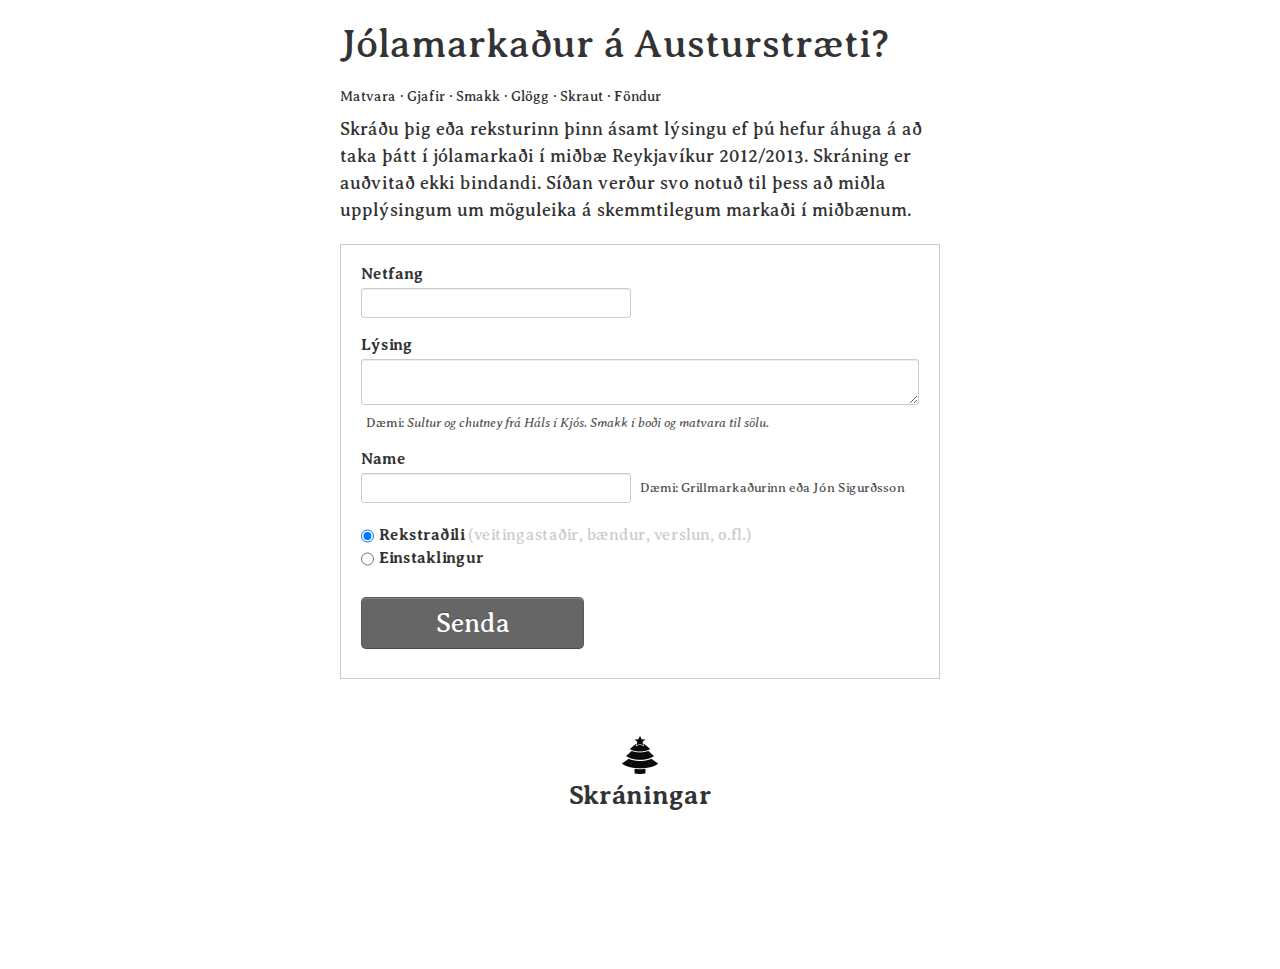
==== public/index.html @ e6374b9e "init" ====
<!doctype html>
<!--[if lt IE 7]> <html class="no-js lt-ie9 lt-ie8 lt-ie7" lang="en"> <![endif]-->
<!--[if IE 7]>    <html class="no-js lt-ie9 lt-ie8" lang="en"> <![endif]-->
<!--[if IE 8]>    <html class="no-js lt-ie9" lang="en"> <![endif]-->
<!--[if gt IE 8]><!--> <html class="no-js" lang="en"> <!--<![endif]-->
  <head>
    <meta charset="utf-8">
    <meta http-equiv="X-UA-Compatible" content="IE=edge,chrome=1">
    <title></title>
    <meta name="description" content="">
    <meta name="viewport" content="width=device-width">

    <!-- Place favicon.ico and apple-touch-icon.png in the root directory: mathiasbynens.be/notes/touch-icons -->

    <script>
      // Enable Brunch HTML/CSS Auto Reload
      window.brunch = window.brunch || {};
      window.brunch['auto-reload'] = { enabled: true };
    </script>
    <link href='http://fonts.googleapis.com/css?family=Averia+Serif+Libre:400,700,700italic' rel='stylesheet' type='text/css'>
    <link rel="stylesheet" href="stylesheets/app.css">
    <script src="javascripts/modernizr-2.6.1.js"></script>
  </head>

  <body class="application">
    <!--[if lt IE 8]>
      <p class="chromeframe">You are using an outdated browser. <a href="http://browsehappy.com/">Upgrade your browser today</a> or <a href="http://www.google.com/chromeframe/?redirect=true">install Google Chrome Frame</a> to better experience this site.</p>
    <![endif]-->

    <!-- Your Markup -->

    <div class="container">
      <h1>Jólamarkaður á Austurstræti?</h1>

      <h4>Matvara · Gjafir · Smakk · Glögg · Skraut · Föndur</h4>

      <h3>
        Skráðu þig eða reksturinn þinn ásamt lýsingu ef þú hefur áhuga á að taka
        þátt í jólamarkaði í miðbæ Reykjavíkur 2012/2013. Skráning er auðvitað
        ekki bindandi. Síðan verður svo notuð til þess að miðla upplýsingum um
        möguleika á skemmtilegum markaði í miðbænum.
      </h3>

      <form class="form">

        <div class="control-group">
          <label for="email" class="control-label">Netfang</label>
          <div class="controls">
            <input type="email" name="email" class="input-xlarge">
            <p class="help-inline"></p>
          </div>
        </div>

        <div class="control-group">
          <label for="description" class="control-label">Lýsing</label>
          <div class="controls">
            <textarea name="description"></textarea>
            <p class="help-inline">Dæmi: <em>Sultur og chutney frá Háls í Kjós.
            Smakk í boði og matvara til sölu.</em></p>
          </div>
        </div>

        <div class="control-group">
          <label for="name" class="control-label">Name</label>
          <div class="controls">
            <input type="text" name="name" class="input-xlarge">
            <p class="help-inline">Dæmi: Grillmarkaðurinn eða Jón Sigurðsson</p>
          </div>
        </div>

        <div class="control-group">
          <div class="controls">
            <label class="radio">
              <input type="radio" checked name="entity" value="business">
              Rekstraðili <span>(veitingastaðir, bændur, verslun, o.fl.)</span>
            </label>
            <label class="radio">
              <input type="radio" name="entity" value="person">
              Einstaklingur
            </label>
          </div>
        </div>

        <div class="form-actions">
          <button class="btn btn-large btn-primary">Senda</button>
        </div>

        <p class="message"></p>

      </form>

      <div class="signups">
        <img src="images/tree.png">
        <h3>Skráningar</h3>
        <ul>
        </ul>
      </div>


    </div>



    <script src="javascripts/vendor.js" defer></script>
    <script src="javascripts/app.js" defer onload="require('initialize');"></script>

     <!-- Google Analytics: change UA-XXXXX-X to be your site's ID. -->
    <script>
      var _gaq=[['_setAccount','UA-XXXXX-X'],['_trackPageview']];
      (function(d,t){var g=d.createElement(t),s=d.getElementsByTagName(t)[0];
      g.src=('https:'==location.protocol?'//ssl':'//www')+'.google-analytics.com/ga.js';
      s.parentNode.insertBefore(g,s)}(document,'script'));
    </script>
  </body>
</html>
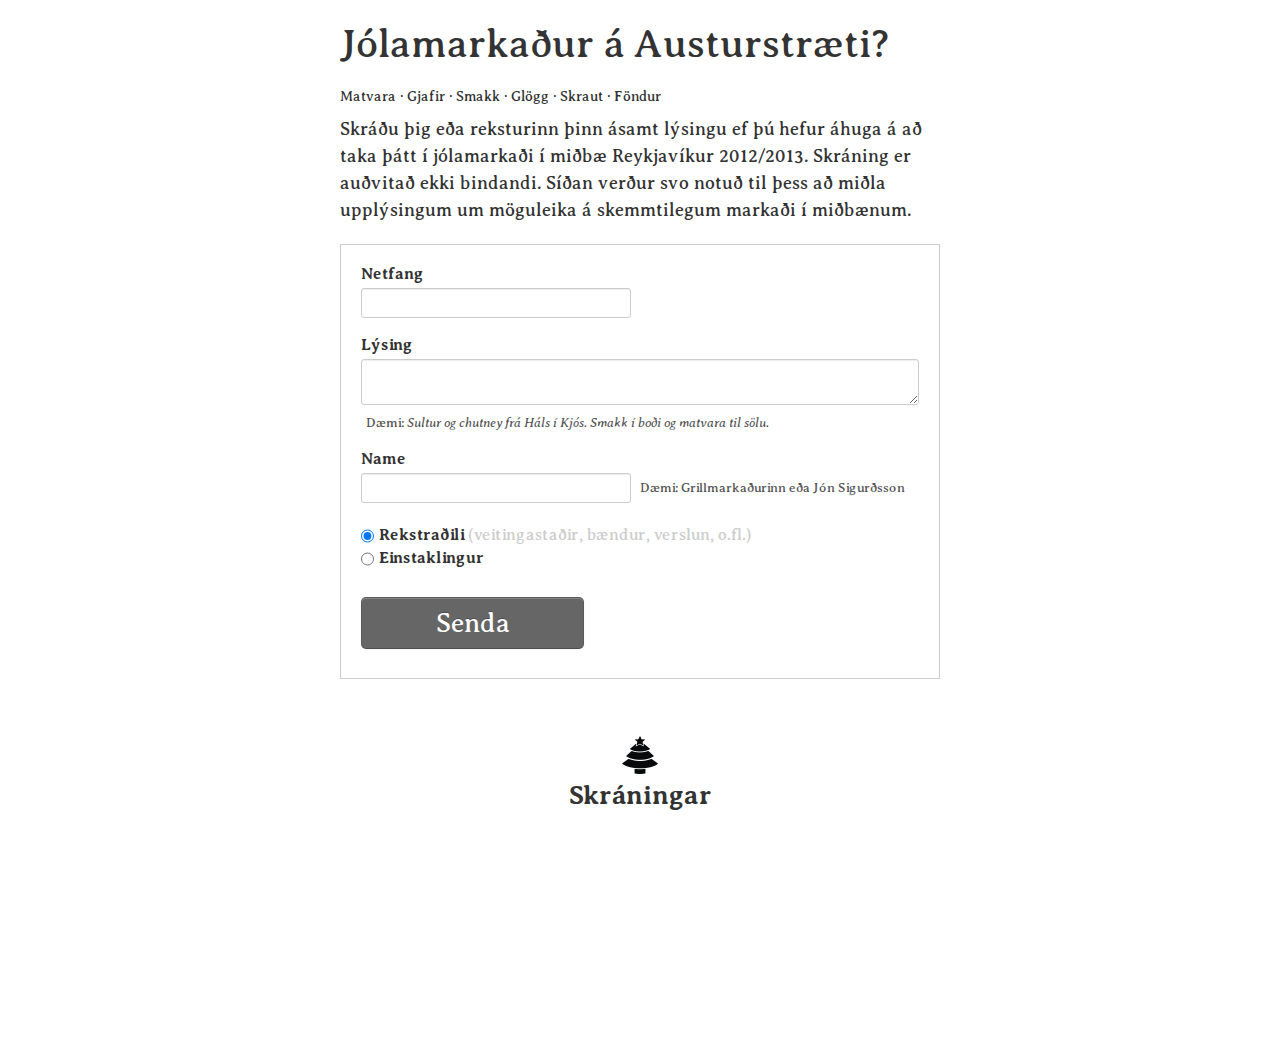
==== commit e8902248: "Like button and small fix" ====
--- a/public/index.html
+++ b/public/index.html
@@ -96,6 +96,7 @@
         </ul>
       </div>
 
+      <iframe src="//www.facebook.com/plugins/like.php?href=http%3A%2F%2Fagile-forest-6796.herokuapp.com%2Findex.html&amp;send=false&amp;layout=standard&amp;width=450&amp;show_faces=true&amp;locale=is_IS&amp;action=like&amp;colorscheme=light&amp;font&amp;height=80&amp;appId=234516789993909" scrolling="no" frameborder="0" style="border:none; overflow:hidden; width:450px; height:80px;" allowTransparency="true"></iframe>
 
     </div>
 
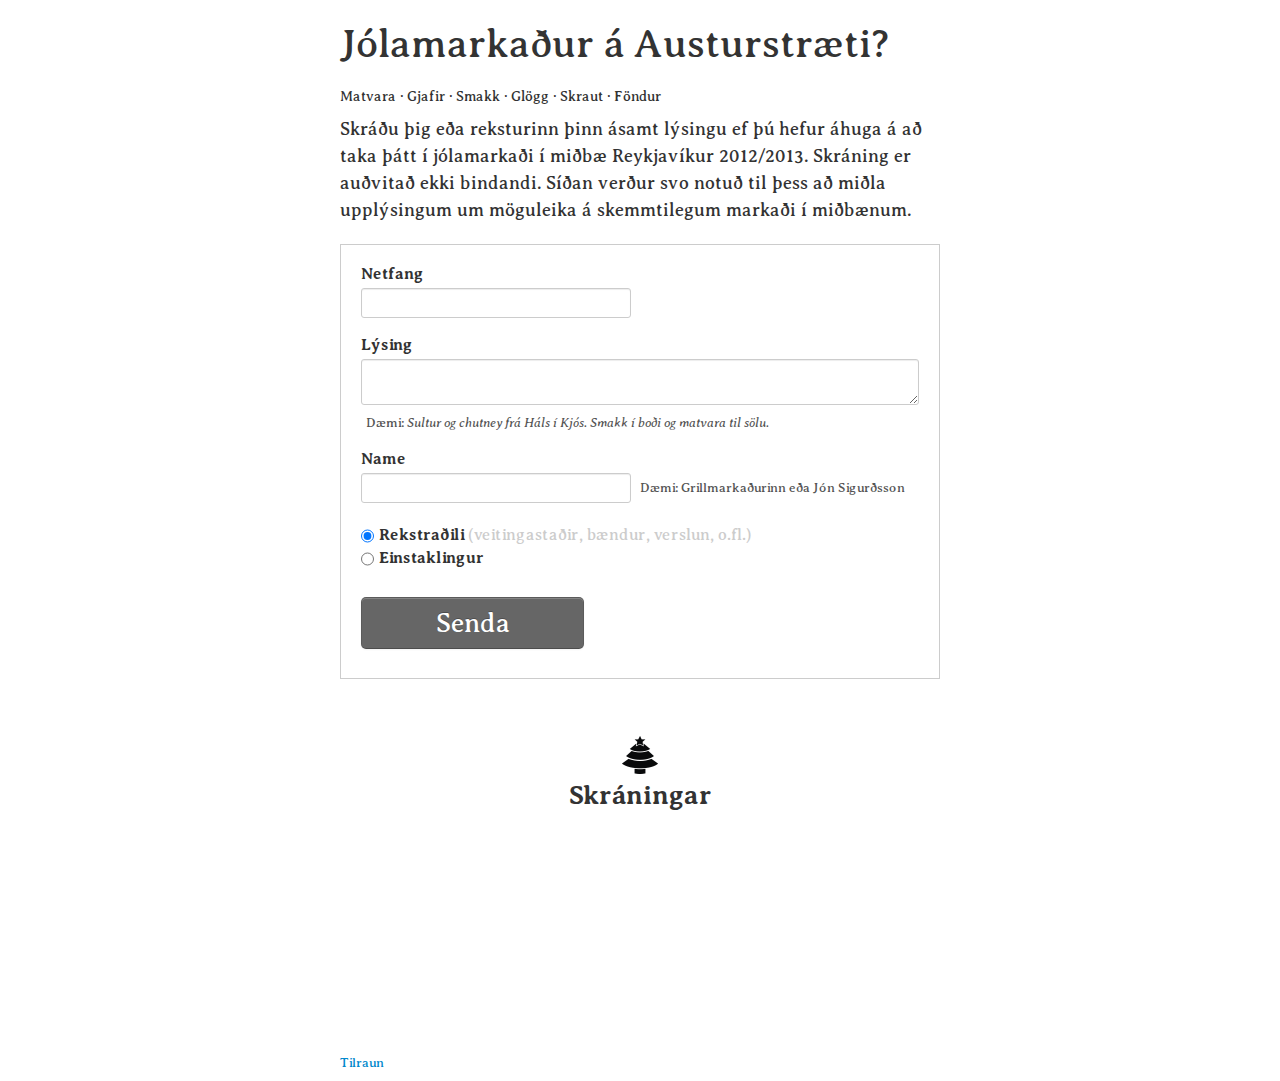
==== commit 78ffee81: "Added footer note and <title>" ====
--- a/public/index.html
+++ b/public/index.html
@@ -6,8 +6,8 @@
   <head>
     <meta charset="utf-8">
     <meta http-equiv="X-UA-Compatible" content="IE=edge,chrome=1">
-    <title></title>
-    <meta name="description" content="">
+    <title>Jólamarkaður í Austurstræti?</title>
+    <meta name="description" content="Hverjir hefðu áhuga á að taka þátt í jólamarkaði 2012/2013?">
     <meta name="viewport" content="width=device-width">
 
     <!-- Place favicon.ico and apple-touch-icon.png in the root directory: mathiasbynens.be/notes/touch-icons -->
@@ -98,6 +98,8 @@
 
       <iframe src="//www.facebook.com/plugins/like.php?href=http%3A%2F%2Fagile-forest-6796.herokuapp.com%2Findex.html&amp;send=false&amp;layout=standard&amp;width=450&amp;show_faces=true&amp;locale=is_IS&amp;action=like&amp;colorscheme=light&amp;font&amp;height=80&amp;appId=234516789993909" scrolling="no" frameborder="0" style="border:none; overflow:hidden; width:450px; height:80px;" allowTransparency="true"></iframe>
 
+      <p class="small"><a href="http://www.solberg.is">Tilraun</a></p>
+
     </div>
 
 
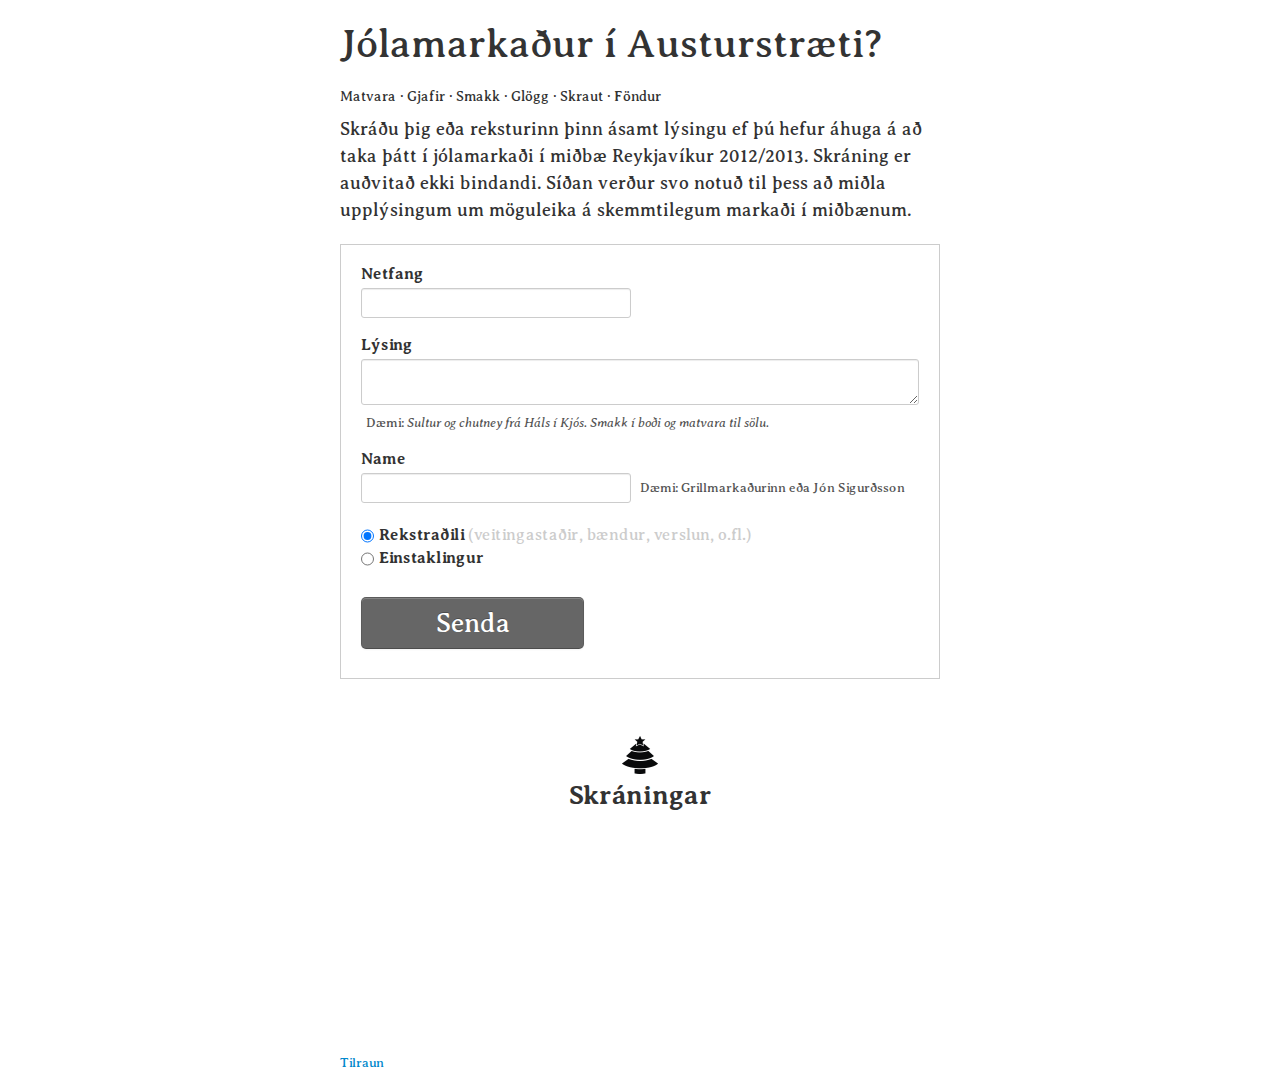
==== commit af4fd4c6: "á - í" ====
--- a/public/index.html
+++ b/public/index.html
@@ -30,7 +30,7 @@
     <!-- Your Markup -->
 
     <div class="container">
-      <h1>Jólamarkaður á Austurstræti?</h1>
+      <h1>Jólamarkaður í Austurstræti?</h1>
 
       <h4>Matvara · Gjafir · Smakk · Glögg · Skraut · Föndur</h4>
 
